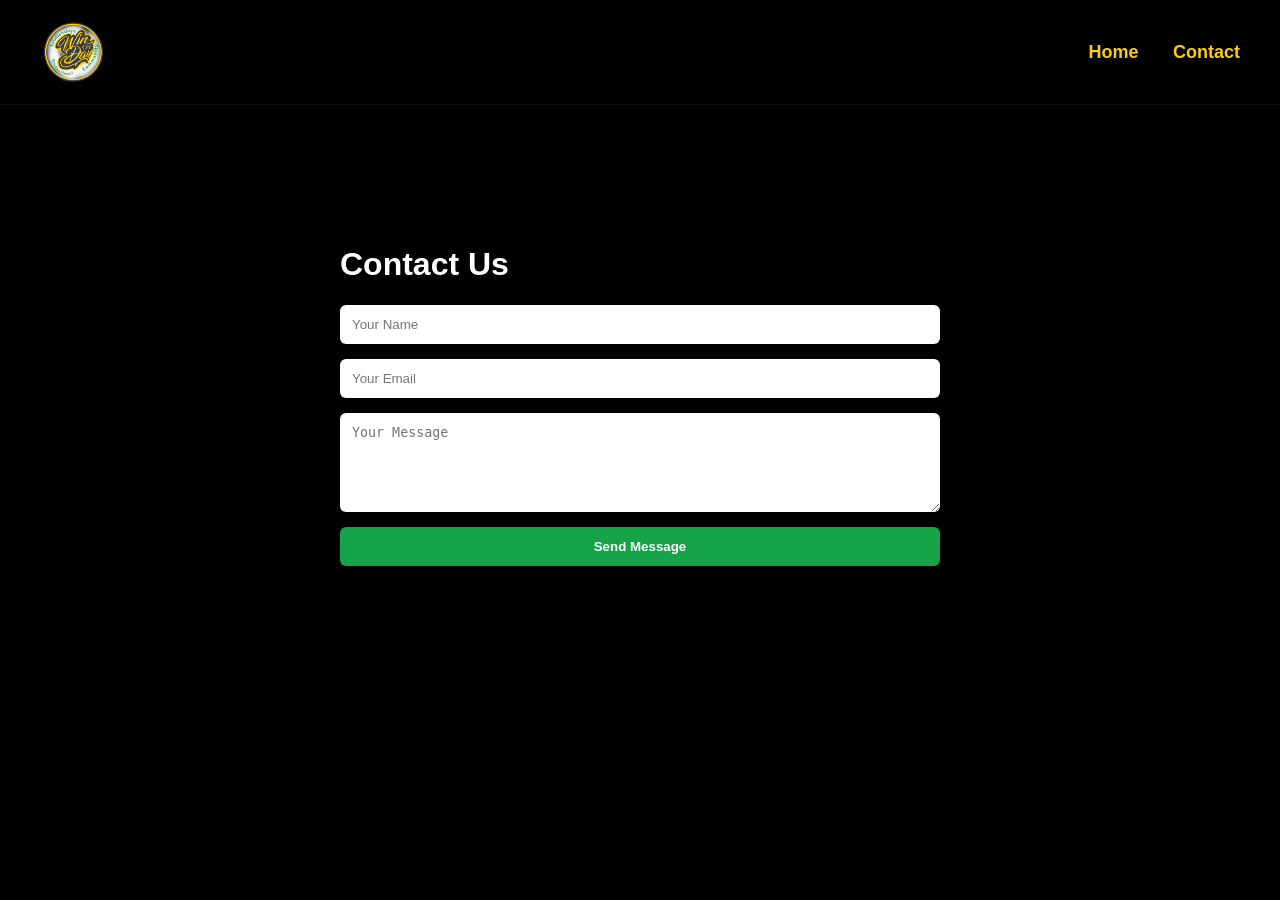
==== contact.html @ fd7ce27d "Create contact.html" ====
<!DOCTYPE html>
<html lang="en">
<head>
<meta charset="UTF-8">
<title>Contact - Win the Day</title>
<meta name="viewport" content="width=device-width, initial-scale=1.0">

<style>
body {
  margin: 0;
  font-family: Arial, Helvetica, sans-serif;
  background: black;
  color: white;
}

nav {
  display: flex;
  justify-content: space-between;
  align-items: center;
  padding: 15px 40px;
  background: black;
  border-bottom: 1px solid rgba(255,255,255,0.05);
}

.nav-logo img {
  height: 70px;
}

.nav-links a {
  color: #facc15;
  text-decoration: none;
  margin-left: 30px;
  font-weight: bold;
  font-size: 18px;
}

.container {
  max-width: 600px;
  margin: 100px auto;
  padding: 20px;
}

form {
  display: flex;
  flex-direction: column;
}

input, textarea {
  margin-bottom: 15px;
  padding: 12px;
  border-radius: 6px;
  border: none;
}

button {
  padding: 12px;
  background: #16a34a;
  color: white;
  border: none;
  border-radius: 6px;
  font-weight: bold;
}
</style>
</head>

<body>

<nav>
  <div class="nav-logo">
    <a href="index.html">
      <img src="logo.png" alt="Win the Day Logo">
    </a>
  </div>

  <div class="nav-links">
    <a href="index.html">Home</a>
    <a href="contact.html">Contact</a>
  </div>
</nav>

<div class="container">
  <h1>Contact Us</h1>

  <form action="https://formsubmit.co/mitchkiser@wintheday.site" method="POST">
    <input type="hidden" name="_captcha" value="false">
    <input type="hidden" name="_subject" value="New Contact Submission - Win The Day">

    <input type="text" name="name" placeholder="Your Name" required>
    <input type="email" name="email" placeholder="Your Email" required>
    <textarea name="message" rows="5" placeholder="Your Message" required></textarea>

    <button type="submit">Send Message</button>
  </form>
</div>

</body>
</html>
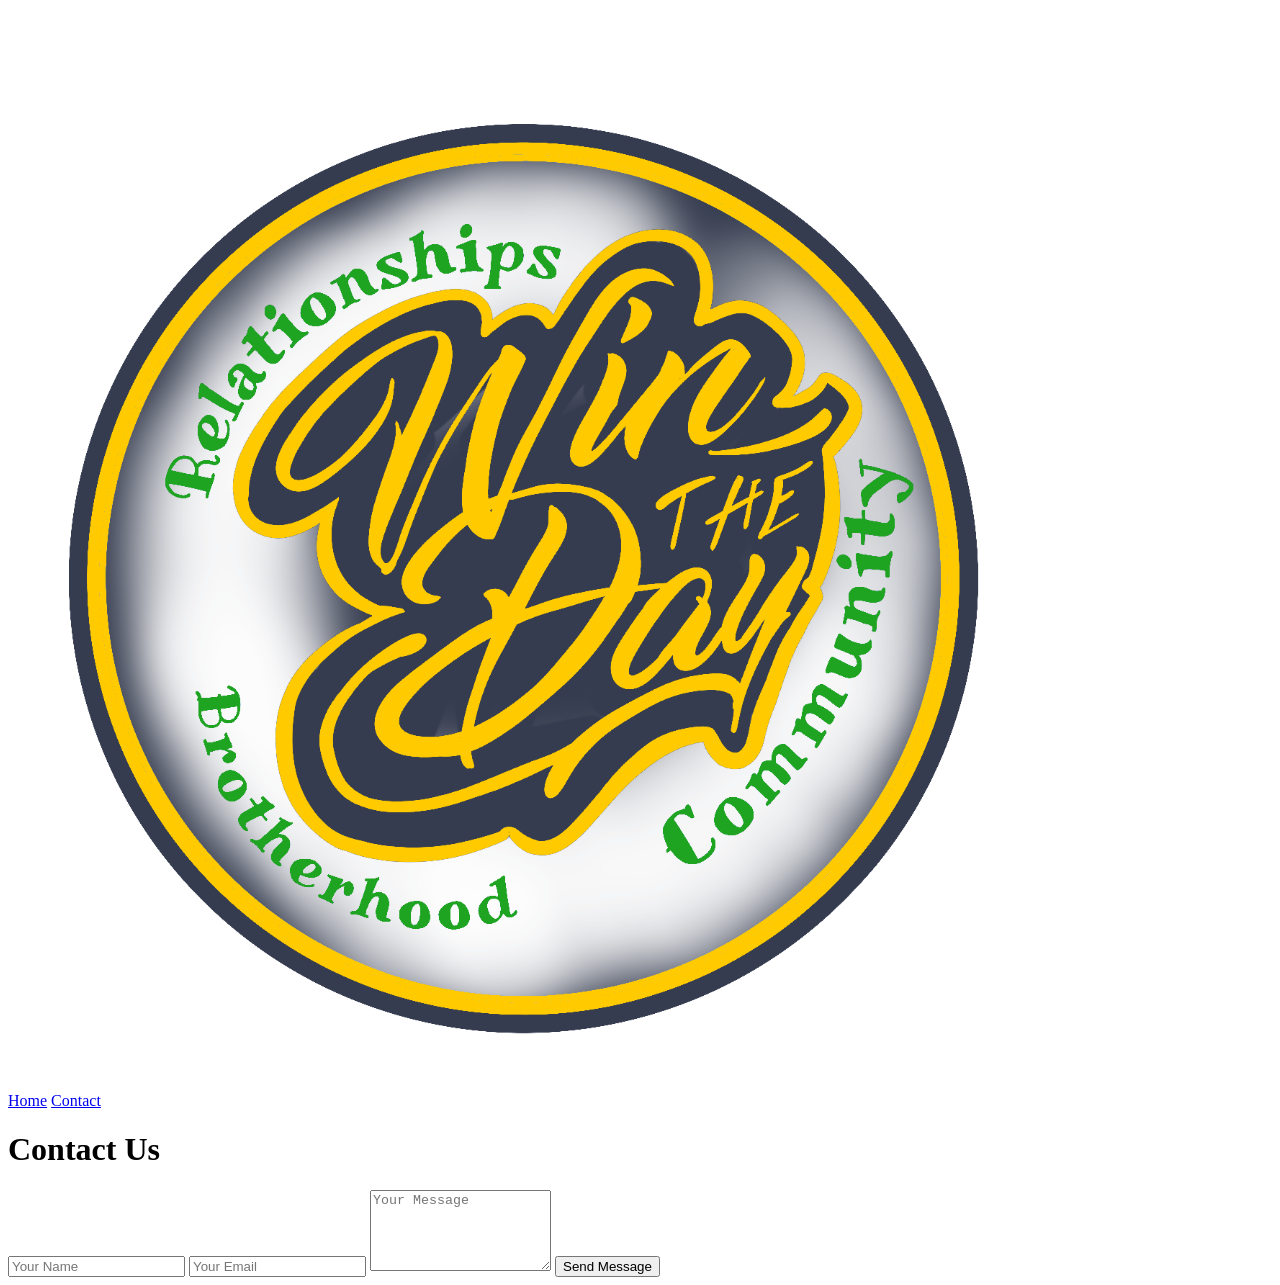
==== commit 46af9ab8: "Update contact.html" ====
--- a/contact.html
+++ b/contact.html
@@ -5,62 +5,7 @@
 <title>Contact - Win the Day</title>
 <meta name="viewport" content="width=device-width, initial-scale=1.0">
 
-<style>
-body {
-  margin: 0;
-  font-family: Arial, Helvetica, sans-serif;
-  background: black;
-  color: white;
-}
 
-nav {
-  display: flex;
-  justify-content: space-between;
-  align-items: center;
-  padding: 15px 40px;
-  background: black;
-  border-bottom: 1px solid rgba(255,255,255,0.05);
-}
-
-.nav-logo img {
-  height: 70px;
-}
-
-.nav-links a {
-  color: #facc15;
-  text-decoration: none;
-  margin-left: 30px;
-  font-weight: bold;
-  font-size: 18px;
-}
-
-.container {
-  max-width: 600px;
-  margin: 100px auto;
-  padding: 20px;
-}
-
-form {
-  display: flex;
-  flex-direction: column;
-}
-
-input, textarea {
-  margin-bottom: 15px;
-  padding: 12px;
-  border-radius: 6px;
-  border: none;
-}
-
-button {
-  padding: 12px;
-  background: #16a34a;
-  color: white;
-  border: none;
-  border-radius: 6px;
-  font-weight: bold;
-}
-</style>
 </head>
 
 <body>
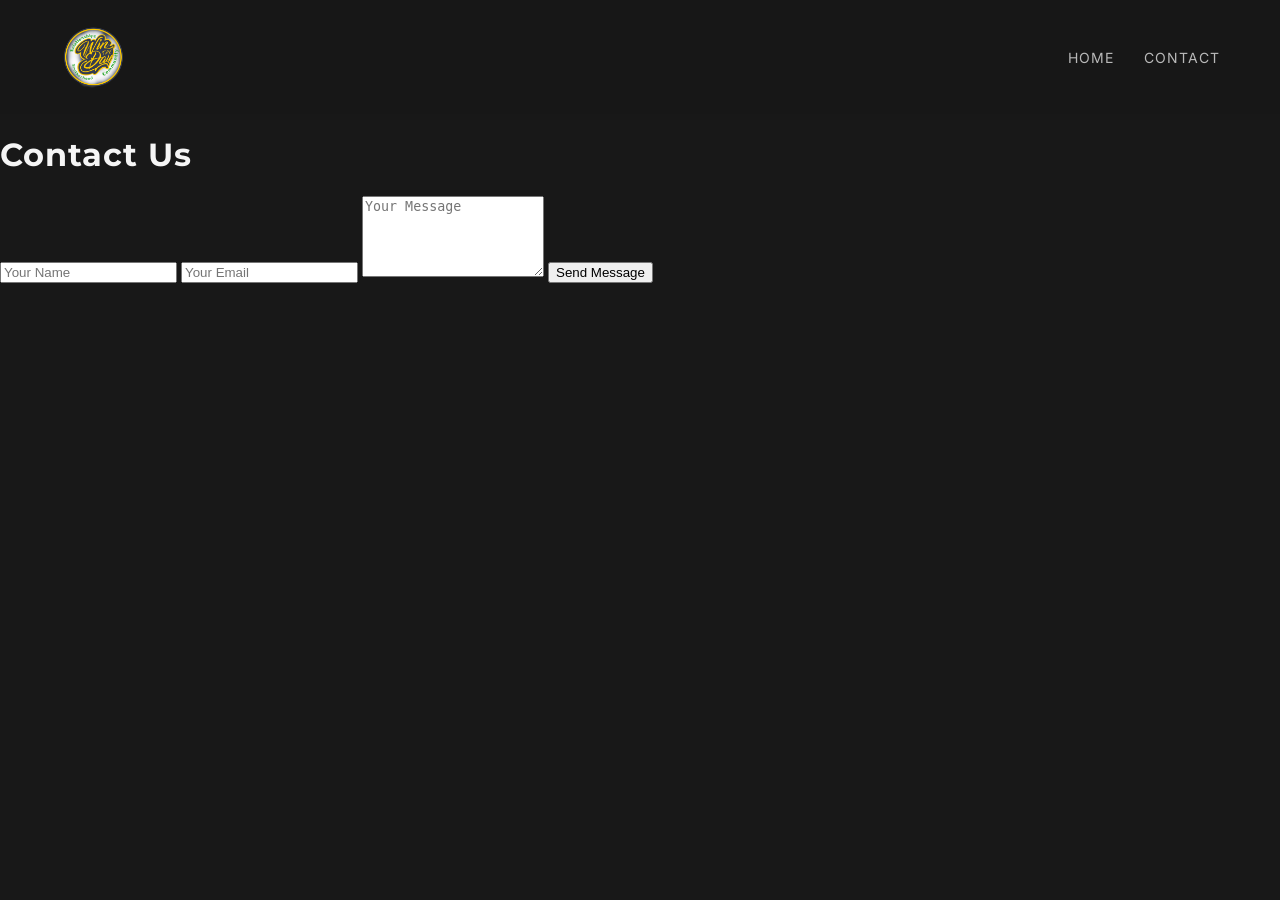
==== commit 7e18e7ce: "Update contact.html" ====
--- a/contact.html
+++ b/contact.html
@@ -4,7 +4,8 @@
 <meta charset="UTF-8">
 <title>Contact - Win the Day</title>
 <meta name="viewport" content="width=device-width, initial-scale=1.0">
-
+ <link href="https://fonts.googleapis.com/css2?family=Montserrat:wght@600;700;800&family=Inter:wght@400;500;600&display=swap" rel="stylesheet">
+<link rel="stylesheet" href="styles.css">
 
 </head>
 
--- a/styles.css
+++ b/styles.css
@@ -0,0 +1,308 @@
+/* ================= ROOT ================= */
+
+:root{
+  --bg-main:#181818;
+  --bg-soft:#202020;
+  --bg-darker:#151515;
+  --accent:#e4b75e;
+  --accent-soft:#f0cf84;
+  --text-main:#f5f5f5;
+  --text-muted:#b9b9b9;
+}
+
+/* ================= GLOBAL ================= */
+
+html,body{
+  margin:0;
+  padding:0;
+  font-family:'Inter',sans-serif;
+  background:var(--bg-main);
+  color:var(--text-main);
+  scroll-behavior:smooth;
+}
+
+section{
+  padding:110px 20px;
+  text-align:center;
+}
+
+h1,h2,h3,.title{
+  font-family:'Montserrat',sans-serif;
+  letter-spacing:1px;
+}
+
+h2{
+  font-size:42px;
+  margin-bottom:30px;
+  color:var(--accent);
+}
+
+p{
+  max-width:700px;
+  margin:0 auto;
+  line-height:1.8;
+  color:var(--text-muted);
+}
+
+/* ================= NAV ================= */
+
+nav{
+  display:flex;
+  justify-content:space-between;
+  align-items:center;
+  padding:20px 60px;
+  background:rgba(24,24,24,0.9);
+  backdrop-filter:blur(10px);
+  position:sticky;
+  top:0;
+  z-index:1000;
+}
+
+.nav-left{
+  display:flex;
+  align-items:center;
+  gap:25px;
+}
+
+.nav-logo img{
+  height:70px;
+}
+
+.nav-links{
+  display:flex;
+  align-items:center;
+}
+
+.nav-links a{
+  position:relative;
+  color:var(--text-muted);
+  margin-left:30px;
+  text-decoration:none;
+  font-size:14px;
+  text-transform:uppercase;
+  letter-spacing:1px;
+  transition:.3s ease;
+}
+
+.nav-links a::after{
+  content:"";
+  position:absolute;
+  left:50%;
+  bottom:-6px;
+  width:0;
+  height:2px;
+  background:var(--accent);
+  transform:translateX(-50%);
+  transition:.3s ease;
+}
+
+.nav-links a:hover{
+  color:#fff;
+}
+
+.nav-links a:hover::after{
+  width:100%;
+}
+
+.nav-donate{
+  border:1px solid var(--accent);
+  padding:8px 22px;
+  border-radius:30px;
+  color:var(--accent)!important;
+  transition:.3s ease;
+}
+
+.nav-donate:hover{
+  background:var(--accent);
+  color:#111!important;
+}
+
+/* ================= HERO ================= */
+
+.hero{
+  position:relative;
+  height:90vh;
+  background:url("hero.jpg") center/cover no-repeat;
+  display:flex;
+  justify-content:center;
+  align-items:center;
+  text-align:center;
+}
+
+.hero::before{
+  content:"";
+  position:absolute;
+  inset:0;
+  background:linear-gradient(rgba(24,24,24,.85),rgba(24,24,24,.75));
+}
+
+.hero-content{
+  position:relative;
+  z-index:2;
+  max-width:820px;
+}
+
+.hero-logo{
+  height:170px;
+  margin-bottom:25px;
+}
+
+.statement{
+  font-size:13px;
+  letter-spacing:5px;
+  color:var(--text-muted);
+}
+
+.title{
+  font-size:62px;
+  font-weight:800;
+  margin:18px 0;
+}
+
+.subtext{
+  font-size:20px;
+  margin-top:10px;
+}
+
+/* ================= BUTTONS ================= */
+
+.button{
+  display:inline-block;
+  margin-top:35px;
+  padding:16px 48px;
+  background:var(--accent);
+  color:#111;
+  border-radius:40px;
+  font-weight:600;
+  text-decoration:none;
+  transition:.3s ease;
+}
+
+.button:hover{
+  transform:translateY(-4px);
+  box-shadow:0 15px 35px rgba(0,0,0,.4);
+}
+
+/* ================= CARDS ================= */
+
+.section-dark{background:var(--bg-soft);}
+.section-darker{background:var(--bg-darker);}
+
+.event-card,
+.involved-card{
+  background:var(--bg-soft);
+  padding:38px;
+  margin:28px auto;
+  max-width:720px;
+  border-radius:18px;
+  text-align:left;
+  transition:.3s ease;
+}
+
+.event-card:hover,
+.involved-card:hover{
+  transform:translateY(-6px);
+}
+
+/* ================= IMPACT ================= */
+
+.impact-strip{
+  background:#1c1c1c;
+  padding:80px 20px;
+}
+
+.impact-grid{
+  display:flex;
+  justify-content:center;
+  gap:60px;
+  flex-wrap:wrap;
+  margin-top:40px;
+}
+
+.impact-item h3{
+  font-size:46px;
+  color:var(--accent);
+}
+
+.impact-item p{
+  font-size:12px;
+  letter-spacing:2px;
+  text-transform:uppercase;
+}
+
+/* ================= FEATURED ================= */
+
+.feature-box{
+  display:flex;
+  justify-content:center;
+  align-items:center;
+  gap:60px;
+  flex-wrap:wrap;
+}
+
+.feature-box img{
+  width:360px;
+  border-radius:18px;
+}
+
+/* ================= INVOLVED ================= */
+
+.involved-grid{
+  display:flex;
+  justify-content:center;
+  flex-wrap:wrap;
+  gap:30px;
+}
+
+/* ================= SOCIAL ================= */
+
+.social-links{
+  display:flex;
+  justify-content:center;
+  gap:30px;
+  margin:60px 0 20px;
+}
+
+.social-links a{
+  font-size:28px;
+  color:var(--text-muted);
+  transition:.3s ease;
+}
+
+.social-links a:hover{
+  color:var(--accent);
+  transform:translateY(-4px);
+}
+
+/* ================= FOOTER ================= */
+
+footer{
+  padding:40px 20px;
+  text-align:center;
+  font-size:13px;
+  letter-spacing:2px;
+  background:#111;
+  color:#777;
+}
+
+/* ================= MOBILE ================= */
+
+@media(max-width:768px){
+
+  nav{
+    flex-direction:column;
+    padding:20px;
+  }
+
+  .nav-links{
+    flex-direction:column;
+    gap:15px;
+    margin-top:15px;
+  }
+
+  .title{font-size:42px;}
+  .hero-logo{height:140px;}
+  .impact-grid{flex-direction:column;gap:40px;}
+  .feature-box{flex-direction:column;}
+
+}
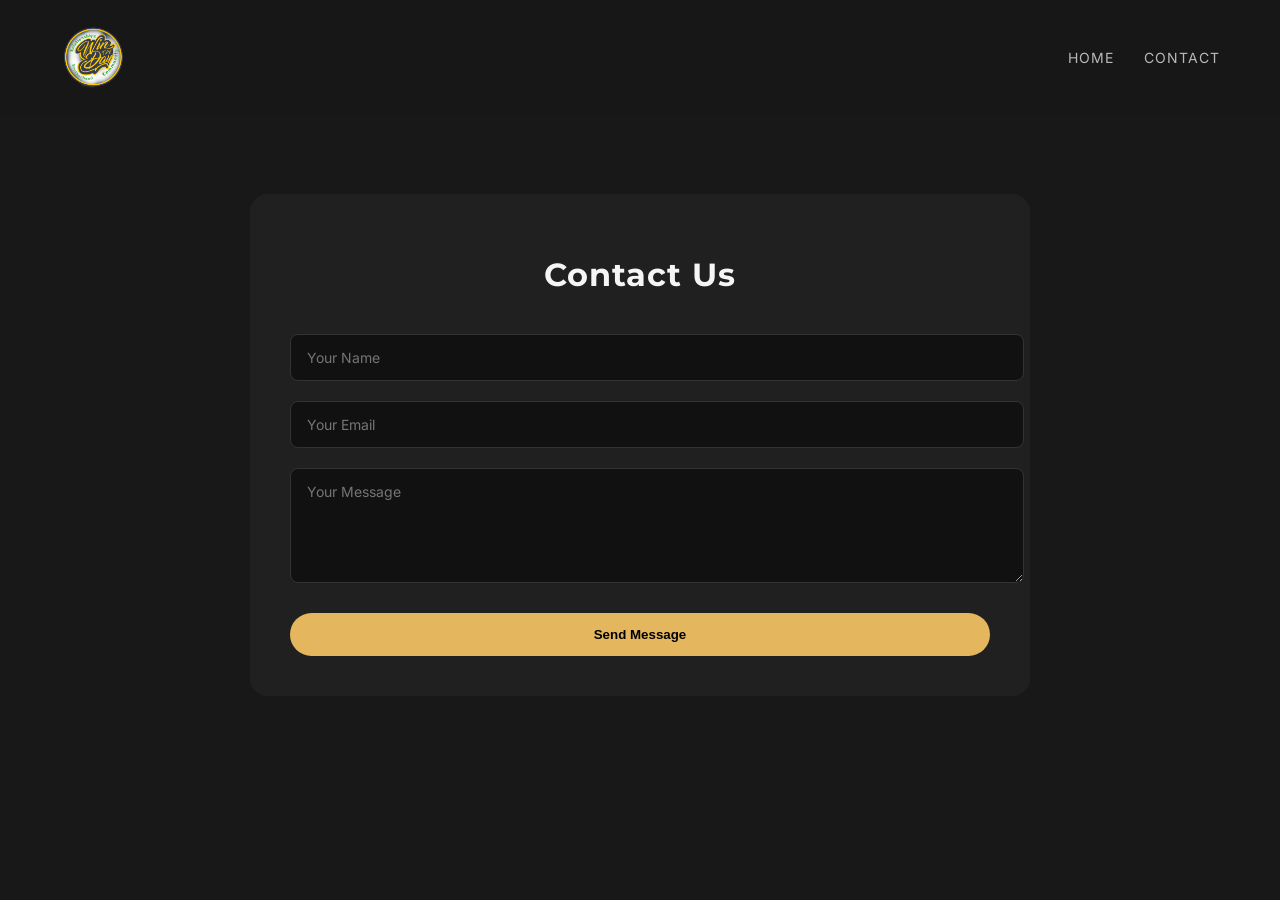
==== commit 31fe0b0d: "Update contact.html" ====
--- a/contact.html
+++ b/contact.html
@@ -24,11 +24,10 @@
   </div>
 </nav>
 
-<div class="container">
+<div class="contact-container">
   <h1>Contact Us</h1>
 
-  <form action="https://formsubmit.co/mitchkiser@wintheday.site" method="POST">
-    <input type="hidden" name="_captcha" value="false">
+  <form class="contact-form" action="https://formsubmit.co/mitchkiser@wintheday.site" method="POST">    <input type="hidden" name="_captcha" value="false">
     <input type="hidden" name="_subject" value="New Contact Submission - Win The Day">
 
     <input type="text" name="name" placeholder="Your Name" required>
--- a/styles.css
+++ b/styles.css
@@ -306,3 +306,58 @@
   .feature-box{flex-direction:column;}
 
 }
+
+/* ================= CONTACT PAGE ================= */
+
+.contact-container{
+  max-width:700px;
+  margin:80px auto;
+  padding:40px;
+  background:var(--bg-soft);
+  border-radius:18px;
+  text-align:left;
+}
+
+.contact-container h1{
+  text-align:center;
+  margin-bottom:40px;
+}
+
+.contact-form{
+  display:flex;
+  flex-direction:column;
+  gap:20px;
+}
+
+.contact-form input,
+.contact-form textarea{
+  width:100%;
+  padding:14px 16px;
+  background:#111;
+  border:1px solid #333;
+  border-radius:8px;
+  color:white;
+  font-family:'Inter',sans-serif;
+  font-size:14px;
+}
+
+.contact-form input:focus,
+.contact-form textarea:focus{
+  outline:none;
+  border-color:var(--accent);
+}
+
+.contact-form button{
+  margin-top:10px;
+  padding:14px;
+  background:var(--accent);
+  border:none;
+  border-radius:30px;
+  font-weight:600;
+  cursor:pointer;
+  transition:.3s ease;
+}
+
+.contact-form button:hover{
+  transform:translateY(-3px);
+}
